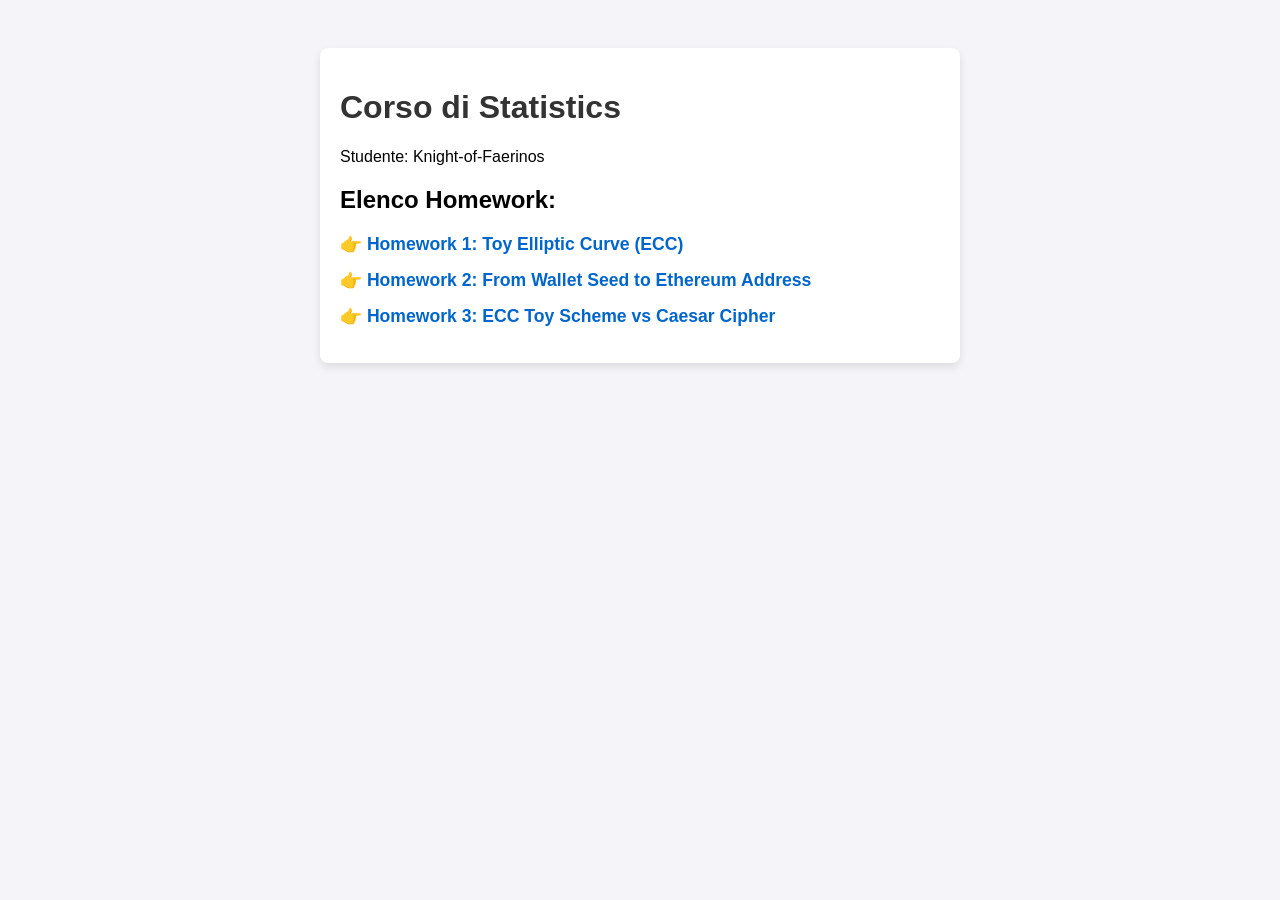
==== index.html @ de4a6b4a "Update index.html" ====
<!DOCTYPE html>
<html lang="en">
<head>
    <meta charset="UTF-8">
    <title>Statistics - Homeworks</title>
    <style>
        body { font-family: Arial, sans-serif; padding: 40px; background-color: #f4f4f9; }
        .container { max-width: 600px; margin: 0 auto; background: white; padding: 20px; border-radius: 8px; box-shadow: 0 4px 8px rgba(0,0,0,0.1); }
        h1 { color: #333; }
        ul { list-style-type: none; padding: 0; }
        li { margin: 15px 0; font-size: 1.1em; }
        a { text-decoration: none; color: #0066cc; font-weight: bold; }
        a:hover { text-decoration: underline; }
    </style>
</head>
<body>
    <div class="container">
        <h1>Corso di Statistics</h1>
        <p>Studente: Knight-of-Faerinos</p>
        
        <h2>Elenco Homework:</h2>
        <ul>
            <li>👉 <a href="./Homework1/index.html">Homework 1: Toy Elliptic Curve (ECC)</a></li>
            <li>👉 <a href="./Homework2/index.html">Homework 2: From Wallet Seed to Ethereum Address</a></li>
            <li>👉 <a href="./Homework2/index.html">Homework 3: ECC Toy Scheme vs Caesar Cipher</a></li>
        </ul>
    </div>
</body>
</html>
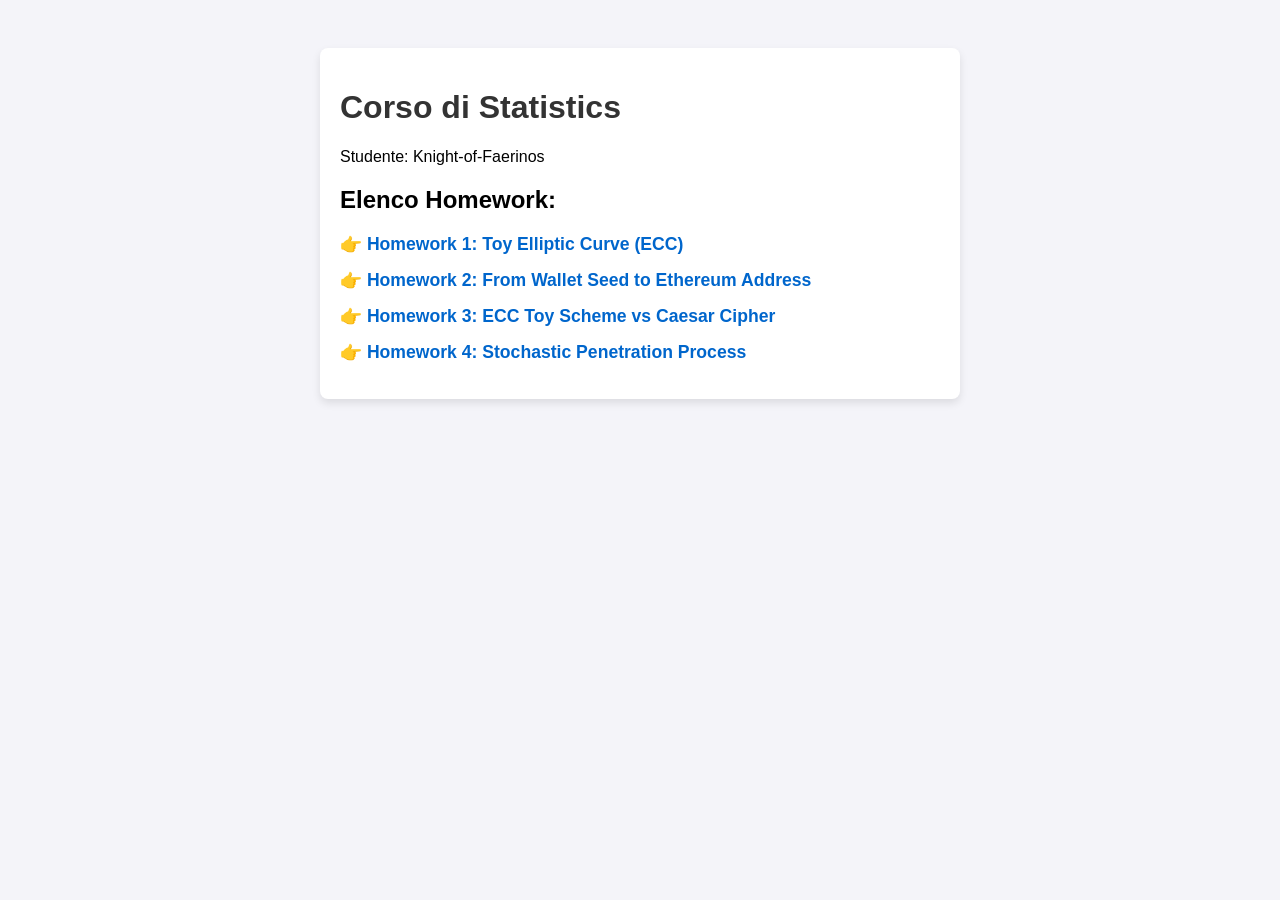
==== commit e8f9e9af: "Add Homework 4 link to index.html" ====
--- a/index.html
+++ b/index.html
@@ -22,7 +22,8 @@
         <ul>
             <li>👉 <a href="./Homework1/index.html">Homework 1: Toy Elliptic Curve (ECC)</a></li>
             <li>👉 <a href="./Homework2/index.html">Homework 2: From Wallet Seed to Ethereum Address</a></li>
-            <li>👉 <a href="./Homework2/index.html">Homework 3: ECC Toy Scheme vs Caesar Cipher</a></li>
+            <li>👉 <a href="./Homework3/index.html">Homework 3: ECC Toy Scheme vs Caesar Cipher</a></li>
+            <li>👉 <a href="./Homework4/index.html">Homework 4: Stochastic Penetration Process</a></li>
         </ul>
     </div>
 </body>
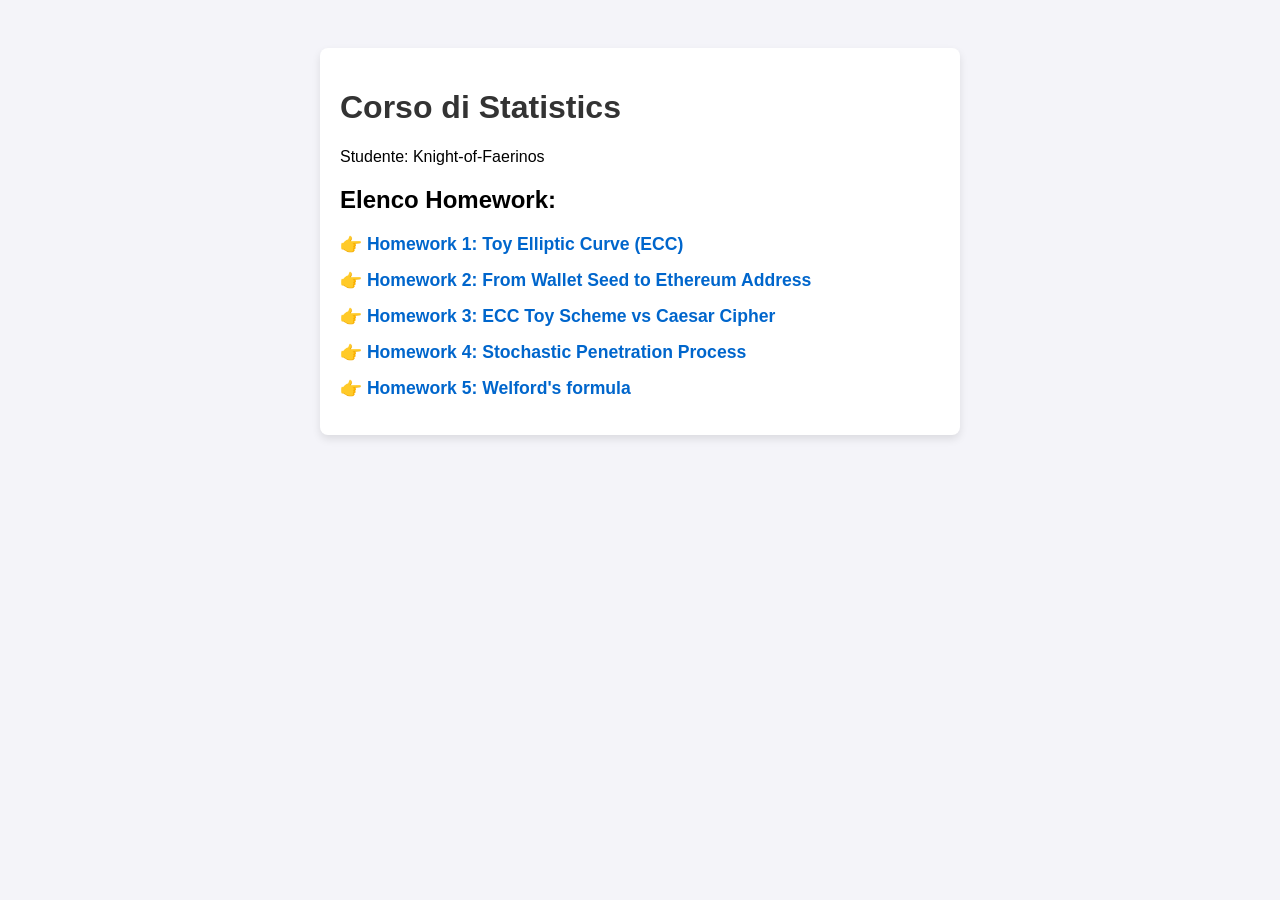
==== commit 38b95cee: "Update index.html" ====
--- a/index.html
+++ b/index.html
@@ -24,6 +24,7 @@
             <li>👉 <a href="./Homework2/index.html">Homework 2: From Wallet Seed to Ethereum Address</a></li>
             <li>👉 <a href="./Homework3/index.html">Homework 3: ECC Toy Scheme vs Caesar Cipher</a></li>
             <li>👉 <a href="./Homework4/index.html">Homework 4: Stochastic Penetration Process</a></li>
+            <li>👉 <a href="./Homework5/index.html">Homework 5: Welford's formula</a></li>
         </ul>
     </div>
 </body>
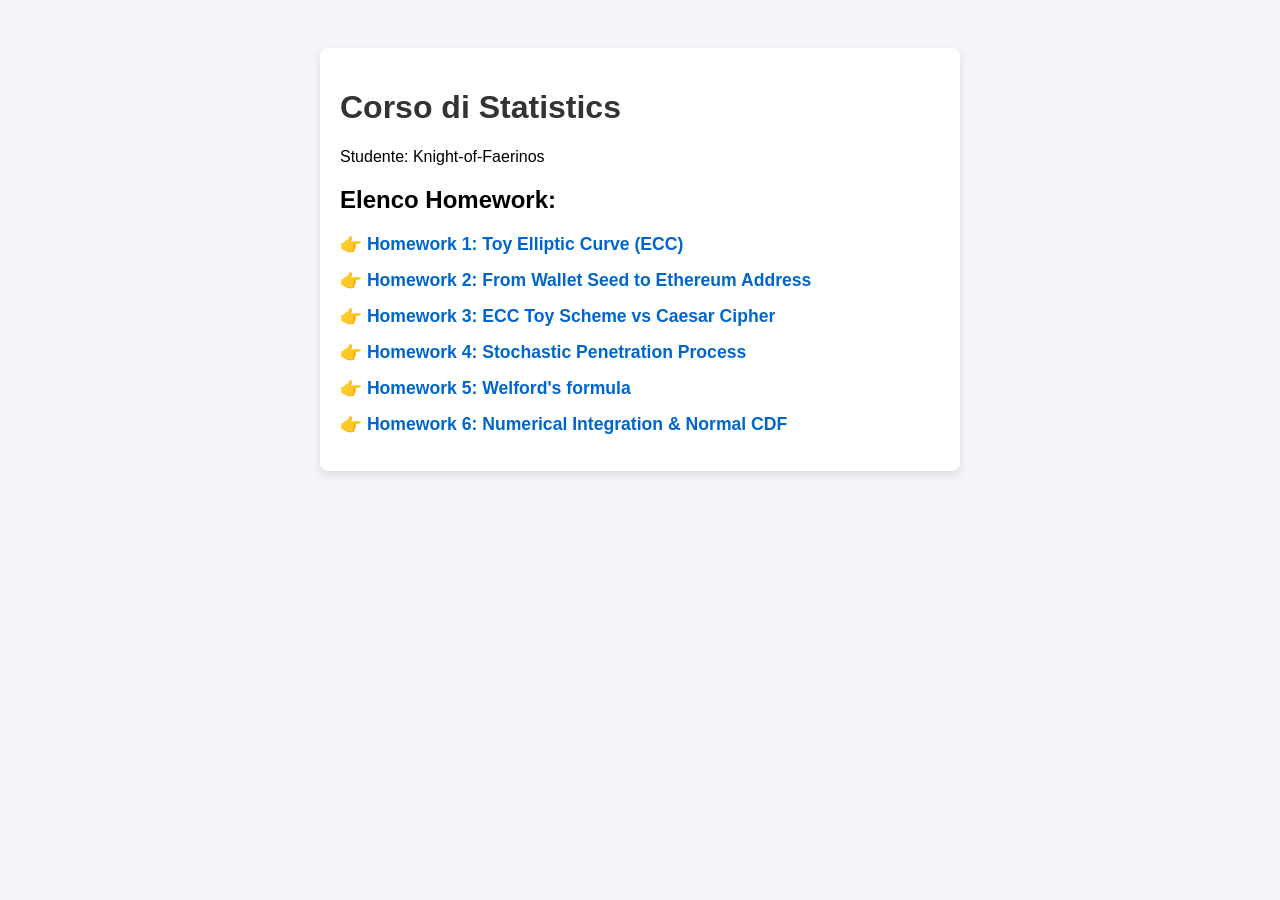
==== commit 9a3ef4e7: "Add Homework 6: Numerical Integration & Normal CDF Added Homework 6 link to the homework list." ====
--- a/index.html
+++ b/index.html
@@ -25,6 +25,7 @@
             <li>👉 <a href="./Homework3/index.html">Homework 3: ECC Toy Scheme vs Caesar Cipher</a></li>
             <li>👉 <a href="./Homework4/index.html">Homework 4: Stochastic Penetration Process</a></li>
             <li>👉 <a href="./Homework5/index.html">Homework 5: Welford's formula</a></li>
+            <li>👉 <a href="./Homework6/index.html">Homework 6: Numerical Integration & Normal CDF</a></li>
         </ul>
     </div>
 </body>
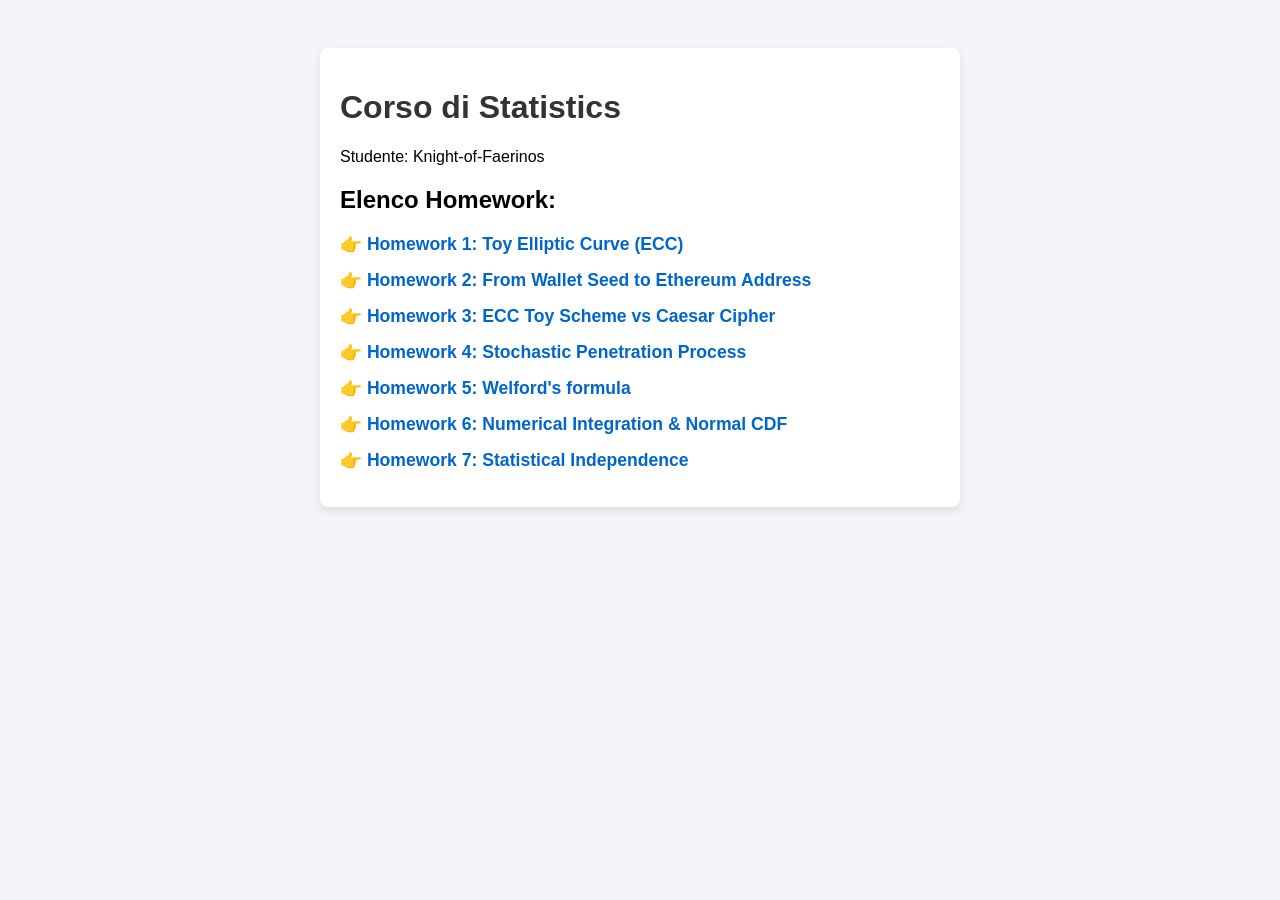
==== commit 159be0af: "Update index.html" ====
--- a/index.html
+++ b/index.html
@@ -26,6 +26,7 @@
             <li>👉 <a href="./Homework4/index.html">Homework 4: Stochastic Penetration Process</a></li>
             <li>👉 <a href="./Homework5/index.html">Homework 5: Welford's formula</a></li>
             <li>👉 <a href="./Homework6/index.html">Homework 6: Numerical Integration & Normal CDF</a></li>
+            <li>👉 <a href="./Homework7/index.html">Homework 7: Statistical Independence</a></li>
         </ul>
     </div>
 </body>
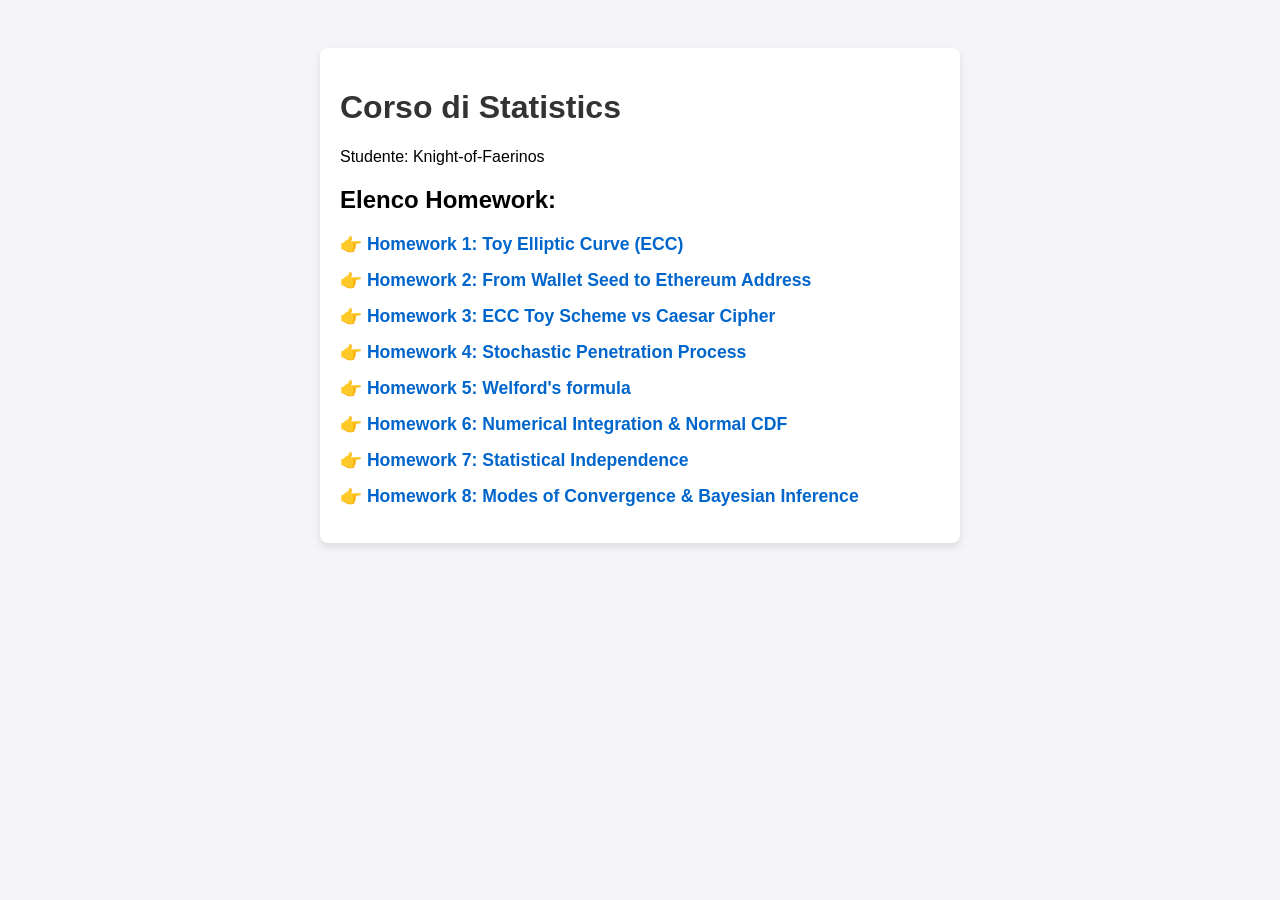
==== commit bbc309f6: "Update index.html" ====
--- a/index.html
+++ b/index.html
@@ -27,6 +27,7 @@
             <li>👉 <a href="./Homework5/index.html">Homework 5: Welford's formula</a></li>
             <li>👉 <a href="./Homework6/index.html">Homework 6: Numerical Integration & Normal CDF</a></li>
             <li>👉 <a href="./Homework7/index.html">Homework 7: Statistical Independence</a></li>
+            <li>👉 <a href="./Homework7/index.html">Homework 8: Modes of Convergence &amp; Bayesian Inference</a></li>
         </ul>
     </div>
 </body>
